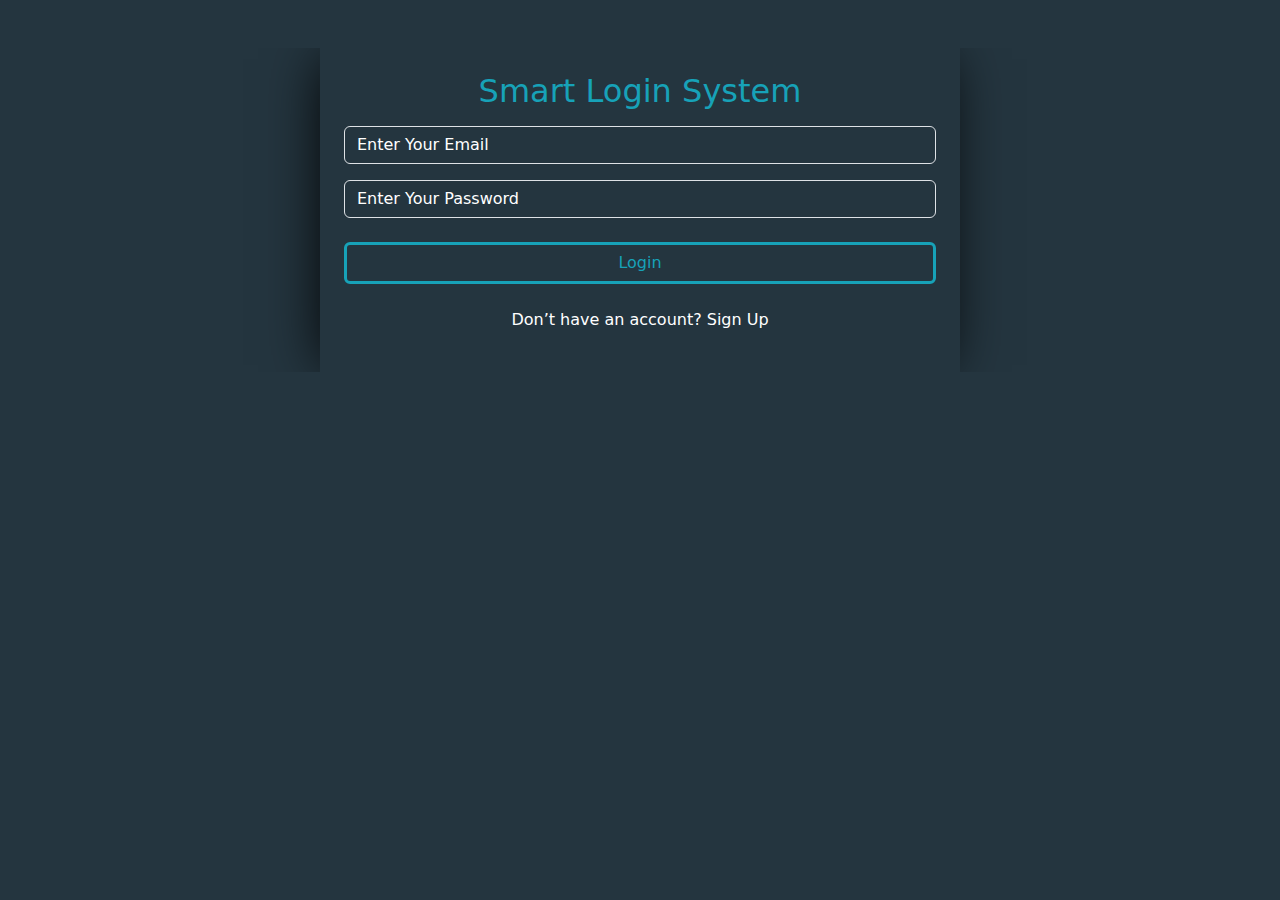
==== index.html @ 2d2874e3 "first commit" ====
<!DOCTYPE html>
<html lang="en">
<head>
    <meta charset="UTF-8">
    <meta name="viewport" content="width=device-width, initial-scale=1.0">
    <title>Login</title>
    <link rel="stylesheet" href="css/all.min.css">
    <link rel="stylesheet" href="css/bootstrap.min.css">
    <link rel="stylesheet" href="css/style.css">
</head>
<body>
    <div class="login-form d-flex justify-content-center align-items-center overflow-auto mt-5">
        <div class="inner-login w-50 p-4 mx-auto">
            <h2 class="text-center">Smart Login System</h2>
            <input oninput="validateInputs(this)" id="emailLogin" type="email" placeholder="Enter Your Email" class="form-control mt-3 text-white">
            <div class="alert bg-danger p-3 mt-3 d-none"><p>Email must start with a valid name or characters and follow the standard email format.</p></div>

            <input oninput="validateInputs(this)" id="passLogin" type="password" placeholder="Enter Your Password" class="form-control mt-3 text-white">
            <div class="alert bg-danger p-3 mt-3 d-none"><p>Password must contain at least 8 characters, including uppercase, lowercase, a number, and a special character.</p></div>

            <button onclick="Login()" class="btn form-control my-4">Login</button>
            <div id="error"></div>
            <p class="text-center text-white">Don’t have an account? <a href="SignUp.html" class="text-white">Sign Up</a></p>
        </div>
    </div>
    <script src="js/bootstrap.bundle.min.js"></script>
    <script src="js/welcome.js"></script>
    <script src="js/signUp.js"></script>
</body>
</html>
---- css/style.css ----
*{
    margin: 0%;
    padding: 0%;
    list-style: none;
    text-decoration: none;
    box-sizing: border-box;
}
body{
    background-color: #24353F;
}
.login-form{
    background-color: #24353F;
    
}
.login-form h2{
    color: #17A2B8;
}
.inner-login{
    box-shadow: -5px 2px 54px -9px rgba(0, 0, 0, 1);
}
.inner-login input{
    background-color: transparent;
    
}
.inner-login input::placeholder {
    color: white;
  }
  .inner-login input:focus {
    background-color: transparent; 
   }
   .btn{
    border: solid #17A2B8;
    color: #17A2B8;
    transition: all 0.5s;
    -webkit-transition: all 0.5s;
    -moz-transition: all 0.5s;
    -ms-transition: all 0.5s;
    -o-transition: all 0.5s;
}
   .btn:hover{
    background-color: #17A2B8;
    color: white;
   }
   .inner-login a{
    text-decoration: none;
}
   .inner-login a:hover{
    text-decoration: underline;
   }
   .navbar{
    background-color: #24353F;
    display: flex;
    justify-content: space-between;
    box-shadow: -5px 2px 54px -9px rgba(0, 0, 0, 1);
    overflow: auto;
   }
   .welcome-container{
    position: absolute;
    width: 30%;
   top: 50%;
   left: 35%;
    box-shadow: -5px 2px 54px -9px rgba(0, 0, 0, 1);
    background-color: #24353F;
    color: aqua;
    margin: auto;
}
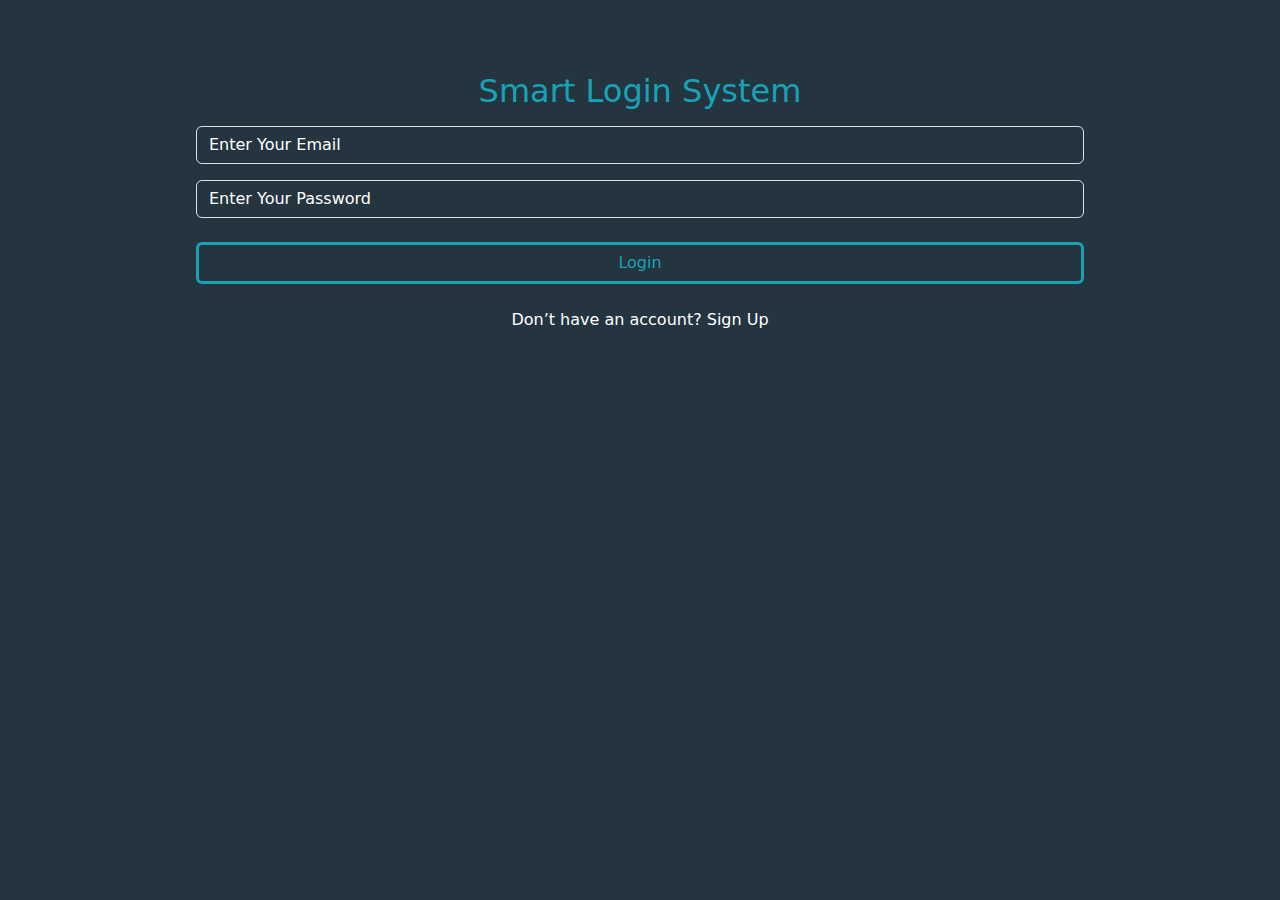
==== commit 8b243871: "Update index.html" ====
--- a/index.html
+++ b/index.html
@@ -9,8 +9,11 @@
     <link rel="stylesheet" href="css/style.css">
 </head>
 <body>
+<div class="container w-75">
+        <div class="row">
+            <div class="col-12">
     <div class="login-form d-flex justify-content-center align-items-center overflow-auto mt-5">
-        <div class="inner-login w-50 p-4 mx-auto">
+        <div class="inner-login w-100 p-4 mx-auto">
             <h2 class="text-center">Smart Login System</h2>
             <input oninput="validateInputs(this)" id="emailLogin" type="email" placeholder="Enter Your Email" class="form-control mt-3 text-white">
             <div class="alert bg-danger p-3 mt-3 d-none"><p>Email must start with a valid name or characters and follow the standard email format.</p></div>
@@ -23,6 +26,9 @@
             <p class="text-center text-white">Don’t have an account? <a href="SignUp.html" class="text-white">Sign Up</a></p>
         </div>
     </div>
+    </div>
+    </div>
+    </div>
     <script src="js/bootstrap.bundle.min.js"></script>
     <script src="js/welcome.js"></script>
     <script src="js/signUp.js"></script>
